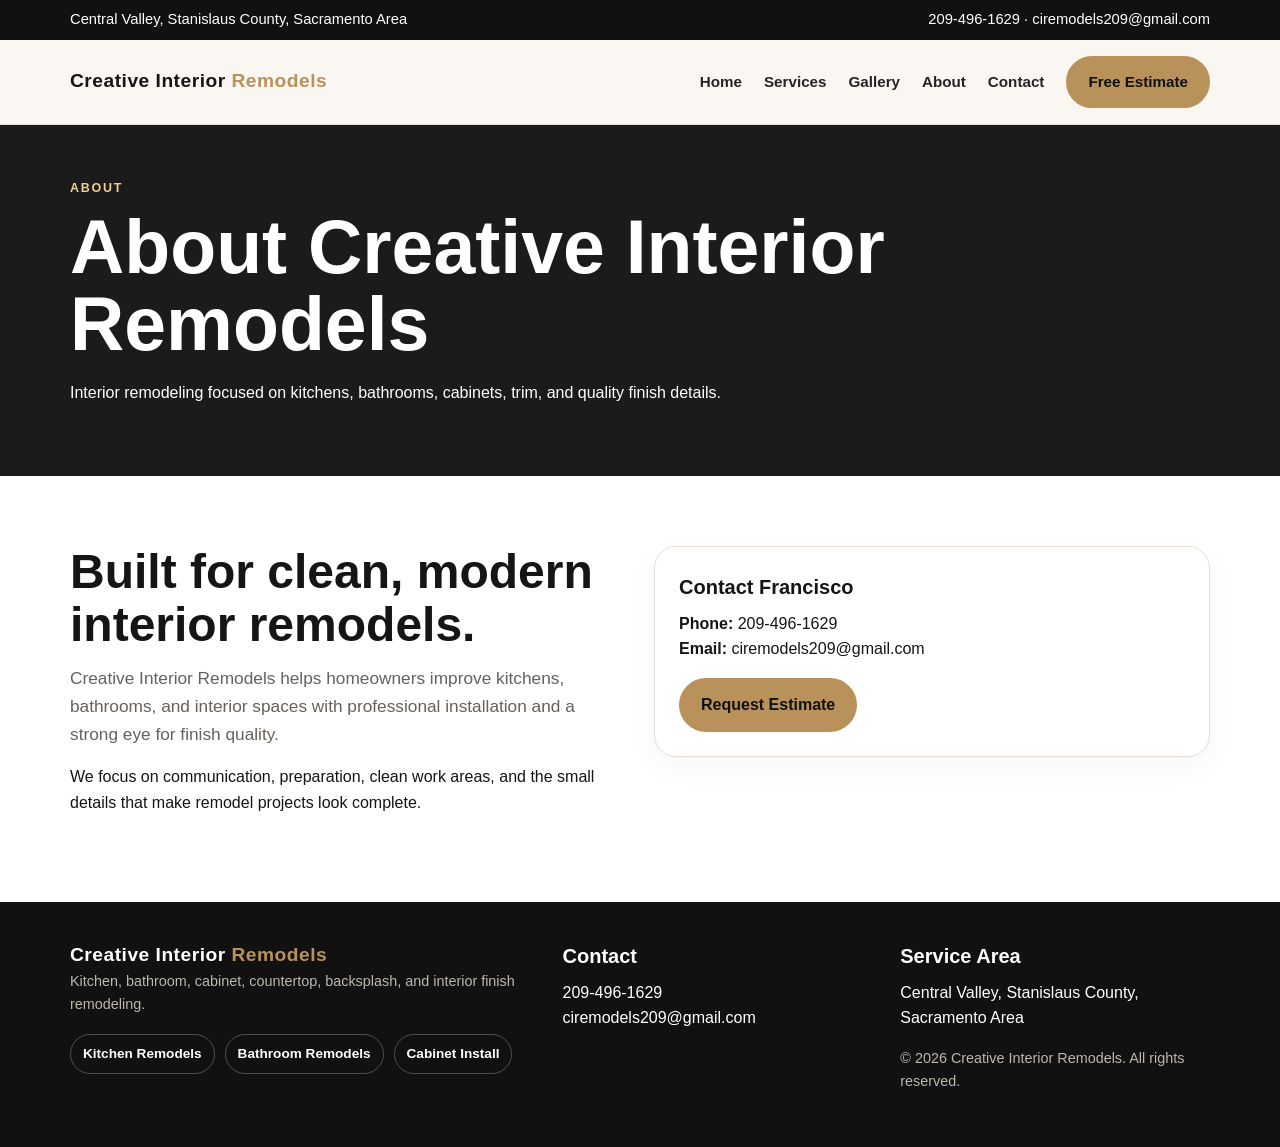
==== about.html @ f7e8094f "Add files via upload" ====
<!doctype html>
<html lang="en">
<head>
<meta charset="utf-8">
<meta name="viewport" content="width=device-width, initial-scale=1">
<title>About | Creative Interior Remodels</title>
<meta name="description" content="About Creative Interior Remodels and local interior remodeling services.">
<link rel="stylesheet" href="style.css">
</head>
<body>
<div class="topbar"><div class="container"><span>Central Valley, Stanislaus County, Sacramento Area</span><span><a href="tel:12094961629">209-496-1629</a> · <a href="mailto:ciremodels209@gmail.com">ciremodels209@gmail.com</a></span></div></div>
<header class="nav"><div class="container nav-inner">
<a class="logo" href="index.html">Creative Interior <span>Remodels</span></a>
<nav class="menu">
<a href="index.html">Home</a><a href="services.html">Services</a><a href="gallery.html">Gallery</a><a href="about.html">About</a><a href="contact.html">Contact</a>
<a class="btn gold" href="contact.html">Free Estimate</a>
</nav></div></header>
<section class="service-hero"><div class="container"><div class="eyebrow">About</div><h1>About Creative Interior Remodels</h1><p>Interior remodeling focused on kitchens, bathrooms, cabinets, trim, and quality finish details.</p></div></section>
<section class="section white"><div class="container grid-2"><div><h2>Built for clean, modern interior remodels.</h2><p class="lead">Creative Interior Remodels helps homeowners improve kitchens, bathrooms, and interior spaces with professional installation and a strong eye for finish quality.</p><p>We focus on communication, preparation, clean work areas, and the small details that make remodel projects look complete.</p></div><div class="card"><h3>Contact Francisco</h3><p><b>Phone:</b> <a href="tel:12094961629">209-496-1629</a><br><b>Email:</b> <a href="mailto:ciremodels209@gmail.com">ciremodels209@gmail.com</a></p><a class="btn gold" href="contact.html">Request Estimate</a></div></div></section>
<footer class="footer"><div class="container footer-grid">
<div><div class="logo">Creative Interior <span>Remodels</span></div><p class="small">Kitchen, bathroom, cabinet, countertop, backsplash, and interior finish remodeling.</p><div class="badges"><span class="badge">Kitchen Remodels</span><span class="badge">Bathroom Remodels</span><span class="badge">Cabinet Install</span></div></div>
<div><h3>Contact</h3><p><a href="tel:12094961629">209-496-1629</a><br><a href="mailto:ciremodels209@gmail.com">ciremodels209@gmail.com</a></p></div>
<div><h3>Service Area</h3><p>Central Valley, Stanislaus County, Sacramento Area</p><p class="small">© 2026 Creative Interior Remodels. All rights reserved.</p></div>
</div></footer>
</body></html>
---- style.css ----
:root{
  --bg:#faf7f2;
  --card:#ffffff;
  --ink:#151515;
  --muted:#66615c;
  --charcoal:#242424;
  --gray:#5f6368;
  --line:#e6ded4;
  --accent:#b9915a;
}
*{box-sizing:border-box}
html{scroll-behavior:smooth}
body{margin:0;font-family:Inter,Arial,sans-serif;background:var(--bg);color:var(--ink);line-height:1.6}
a{color:inherit;text-decoration:none}
img{max-width:100%;display:block}
.container{width:min(1140px,92%);margin:auto}
.topbar{background:#111;color:#fff;font-size:.92rem}
.topbar .container{display:flex;justify-content:space-between;gap:16px;padding:8px 0;flex-wrap:wrap}
.nav{background:rgba(250,247,242,.94);backdrop-filter:blur(10px);position:sticky;top:0;z-index:10;border-bottom:1px solid var(--line)}
.nav-inner{display:flex;align-items:center;justify-content:space-between;padding:16px 0}
.logo{font-weight:900;letter-spacing:.5px;font-size:1.2rem}
.logo span{color:var(--accent)}
.menu{display:flex;gap:22px;align-items:center}
.menu a{font-weight:700;font-size:.95rem;color:#242424}
.btn{display:inline-flex;align-items:center;justify-content:center;background:var(--charcoal);color:#fff;border-radius:999px;padding:12px 20px;font-weight:800;border:2px solid var(--charcoal);transition:.2s}
.btn:hover{transform:translateY(-1px);background:#000}
.btn.secondary{background:transparent;color:var(--charcoal)}
.btn.gold{background:var(--accent);border-color:var(--accent);color:#111}
.hero{padding:82px 0 56px;background:
linear-gradient(90deg,rgba(15,15,15,.78),rgba(15,15,15,.45)),
url('assets/hero-kitchen.svg') center/cover no-repeat;color:#fff}
.hero-grid{display:grid;grid-template-columns:1.1fr .9fr;gap:38px;align-items:center}
.eyebrow{font-weight:900;color:#f2cf91;text-transform:uppercase;letter-spacing:.14em;font-size:.78rem}
h1{font-size:clamp(2.35rem,6vw,4.7rem);line-height:1.02;margin:10px 0 18px}
h2{font-size:clamp(1.8rem,4vw,3rem);line-height:1.1;margin:0 0 14px}
h3{margin:0 0 8px;font-size:1.25rem}
p{margin:0 0 16px}
.hero p{font-size:1.12rem;color:#eee;max-width:720px}
.hero-actions{display:flex;gap:12px;flex-wrap:wrap;margin-top:26px}
.hero-card{background:rgba(255,255,255,.95);color:#111;padding:28px;border-radius:24px;box-shadow:0 20px 60px rgba(0,0,0,.3)}
.checklist{list-style:none;margin:16px 0 0;padding:0}
.checklist li{padding:8px 0 8px 28px;position:relative;border-bottom:1px solid #eee}
.checklist li:before{content:"✓";position:absolute;left:0;color:var(--accent);font-weight:900}
.section{padding:70px 0}
.section.white{background:#fff}
.section.dark{background:#181818;color:#fff}
.lead{color:var(--muted);font-size:1.08rem;max-width:780px}
.dark .lead{color:#d8d3cb}
.cards{display:grid;grid-template-columns:repeat(3,1fr);gap:18px;margin-top:28px}
.card{background:var(--card);border:1px solid var(--line);border-radius:22px;padding:24px;box-shadow:0 10px 30px rgba(0,0,0,.04)}
.card .icon{font-size:2rem;margin-bottom:8px}
.grid-2{display:grid;grid-template-columns:1fr 1fr;gap:28px;align-items:start}
.gallery{display:grid;grid-template-columns:repeat(3,1fr);gap:16px;margin-top:26px}
.gallery .shot{min-height:220px;border-radius:22px;background:#ddd;border:1px solid var(--line);display:flex;align-items:end;padding:18px;font-weight:900;color:#fff;overflow:hidden}
.shot.one{background:linear-gradient(160deg,#333,#777)}
.shot.two{background:linear-gradient(160deg,#8a765d,#262626)}
.shot.three{background:linear-gradient(160deg,#b7b7b7,#222)}
.shot.four{background:linear-gradient(160deg,#4b4b4b,#c7b18a)}
.shot.five{background:linear-gradient(160deg,#1f1f1f,#8d8d8d)}
.shot.six{background:linear-gradient(160deg,#9a8b73,#222)}
.process{counter-reset:step;display:grid;grid-template-columns:repeat(4,1fr);gap:16px;margin-top:28px}
.step{background:#fff;border:1px solid var(--line);border-radius:20px;padding:22px}
.step:before{counter-increment:step;content:counter(step);display:grid;place-items:center;width:40px;height:40px;border-radius:50%;background:#111;color:#fff;font-weight:900;margin-bottom:14px}
.review{background:#fff;border:1px solid var(--line);border-radius:22px;padding:24px}
.stars{letter-spacing:2px;color:#b6822b;font-size:1.1rem}
.form{background:#fff;border:1px solid var(--line);border-radius:24px;padding:26px}
label{display:block;font-weight:800;margin:12px 0 6px}
input,select,textarea{width:100%;padding:13px 14px;border-radius:14px;border:1px solid #d8cec1;font:inherit;background:#fff}
textarea{min-height:120px}
.footer{background:#111;color:#fff;padding:38px 0}
.footer-grid{display:grid;grid-template-columns:1.2fr .8fr .8fr;gap:28px}
.small{font-size:.9rem;color:#bdb7ae}
.badges{display:flex;gap:10px;flex-wrap:wrap;margin-top:18px}
.badge{padding:8px 12px;border:1px solid rgba(255,255,255,.25);border-radius:999px;font-weight:800;font-size:.85rem}
.service-hero{padding:54px 0;background:#1b1b1b;color:#fff}
@media(max-width:850px){
  .menu{display:none}
  .hero-grid,.grid-2,.footer-grid{grid-template-columns:1fr}
  .cards,.gallery,.process{grid-template-columns:1fr}
  .hero{padding:58px 0 42px}
}
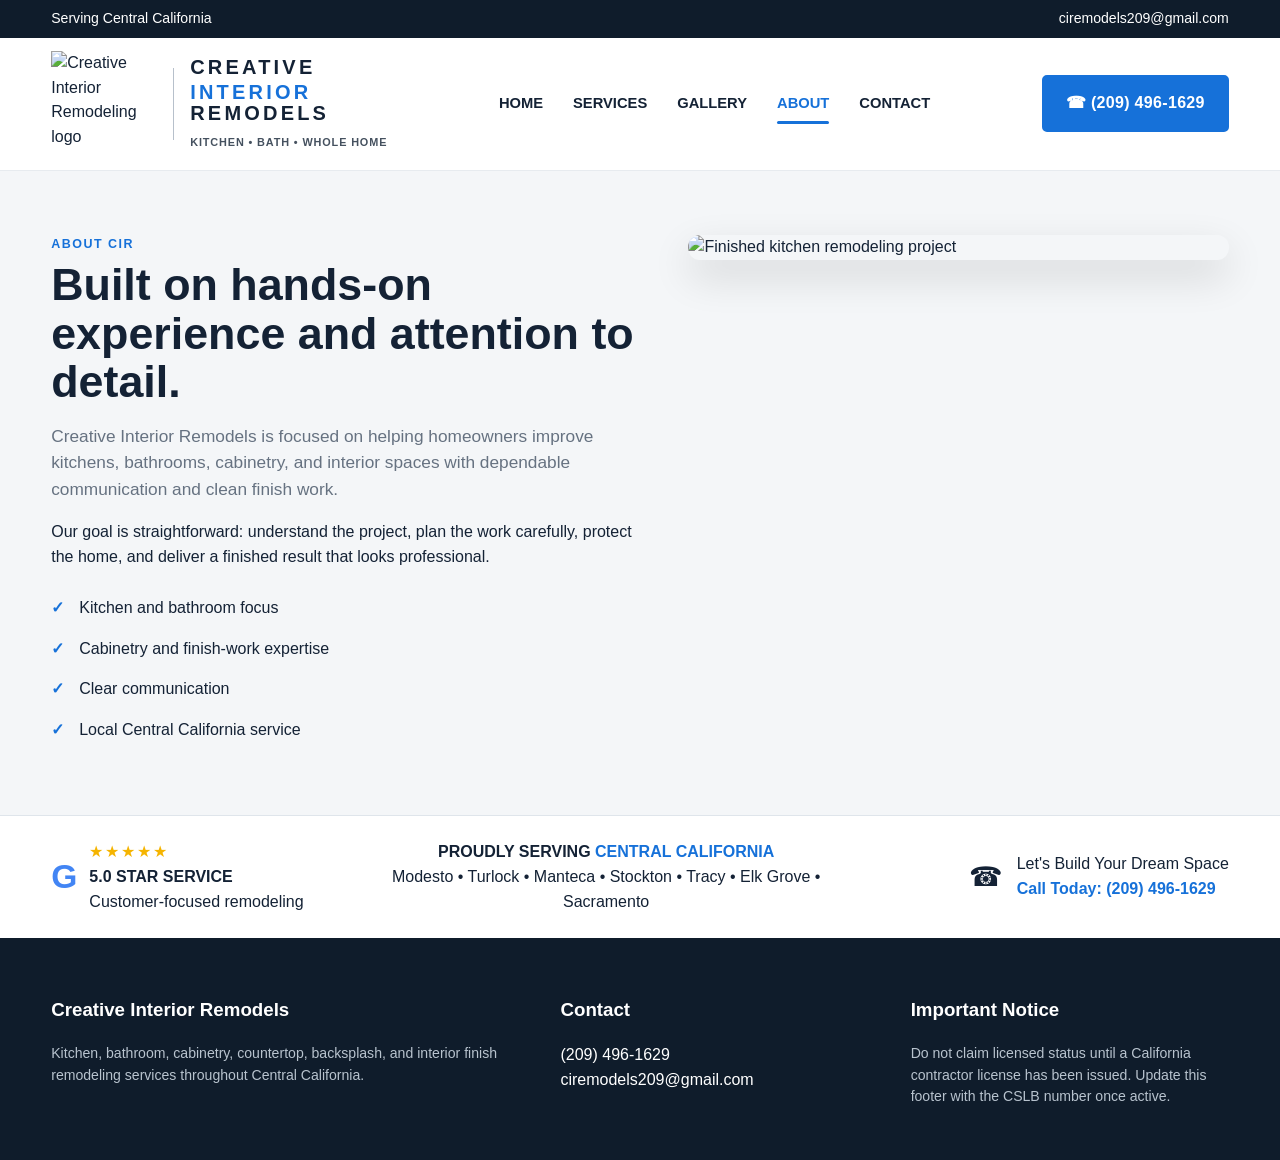
==== commit fcc7c31f: "Add files via upload" ====
--- a/about.html
+++ b/about.html
@@ -1,25 +1,27 @@
-<!doctype html>
-<html lang="en">
-<head>
-<meta charset="utf-8">
-<meta name="viewport" content="width=device-width, initial-scale=1">
-<title>About | Creative Interior Remodels</title>
-<meta name="description" content="About Creative Interior Remodels and local interior remodeling services.">
-<link rel="stylesheet" href="style.css">
-</head>
-<body>
-<div class="topbar"><div class="container"><span>Central Valley, Stanislaus County, Sacramento Area</span><span><a href="tel:12094961629">209-496-1629</a> · <a href="mailto:ciremodels209@gmail.com">ciremodels209@gmail.com</a></span></div></div>
-<header class="nav"><div class="container nav-inner">
-<a class="logo" href="index.html">Creative Interior <span>Remodels</span></a>
-<nav class="menu">
-<a href="index.html">Home</a><a href="services.html">Services</a><a href="gallery.html">Gallery</a><a href="about.html">About</a><a href="contact.html">Contact</a>
-<a class="btn gold" href="contact.html">Free Estimate</a>
-</nav></div></header>
-<section class="service-hero"><div class="container"><div class="eyebrow">About</div><h1>About Creative Interior Remodels</h1><p>Interior remodeling focused on kitchens, bathrooms, cabinets, trim, and quality finish details.</p></div></section>
-<section class="section white"><div class="container grid-2"><div><h2>Built for clean, modern interior remodels.</h2><p class="lead">Creative Interior Remodels helps homeowners improve kitchens, bathrooms, and interior spaces with professional installation and a strong eye for finish quality.</p><p>We focus on communication, preparation, clean work areas, and the small details that make remodel projects look complete.</p></div><div class="card"><h3>Contact Francisco</h3><p><b>Phone:</b> <a href="tel:12094961629">209-496-1629</a><br><b>Email:</b> <a href="mailto:ciremodels209@gmail.com">ciremodels209@gmail.com</a></p><a class="btn gold" href="contact.html">Request Estimate</a></div></div></section>
+<!doctype html><html lang="en"><head><meta charset="utf-8"><meta name="viewport" content="width=device-width,initial-scale=1"><title>About | Creative Interior Remodels</title><meta name="description" content="About Creative Interior Remodels and our approach to professional kitchen and bathroom remodeling."><link rel="stylesheet" href="style.css"></head><body>
+<div class="topbar"><div class="container"><span>Serving Central California</span><span><a href="mailto:ciremodels209@gmail.com">ciremodels209@gmail.com</a></span></div></div>
+<header class="site-header"><div class="container nav-wrap">
+<a class="brand" href="index.html">
+<img src="assets/images/cir-logo.png" alt="Creative Interior Remodeling logo">
+<span class="brand-divider"></span>
+<span><span class="brand-text">CREATIVE <span>INTERIOR</span> REMODELS</span><span class="brand-sub">KITCHEN • BATH • WHOLE HOME</span></span>
+</a>
+<nav class="nav"><a class="" href="index.html">HOME</a><a class="" href="services.html">SERVICES</a><a class="" href="gallery.html">GALLERY</a><a class="active" href="about.html">ABOUT</a><a class="" href="contact.html">CONTACT</a></nav>
+<a class="btn call-btn" href="tel:12094961629">☎ (209) 496-1629</a>
+</div></header>
+
+<section class="section light"><div class="container two-col"><div><div class="eyebrow">About CIR</div><h2>Built on hands-on experience and attention to detail.</h2><p class="lead">Creative Interior Remodels is focused on helping homeowners improve kitchens, bathrooms, cabinetry, and interior spaces with dependable communication and clean finish work.</p><p>Our goal is straightforward: understand the project, plan the work carefully, protect the home, and deliver a finished result that looks professional.</p><ul class="checks"><li>Kitchen and bathroom focus</li><li>Cabinetry and finish-work expertise</li><li>Clear communication</li><li>Local Central California service</li></ul></div>
+<div><img src="assets/images/project-01.jpg" alt="Finished kitchen remodeling project" style="border-radius:12px;box-shadow:0 16px 40px rgba(0,0,0,.14)"></div></div></section>
+<div class="footer-top"><div class="container">
+<div class="rating"><div class="g">G</div><div><div class="stars">★★★★★</div><b>5.0 STAR SERVICE</b><div class="small">Customer-focused remodeling</div></div></div>
+<div class="service-area"><b>PROUDLY SERVING <span style="color:var(--blue)">CENTRAL CALIFORNIA</span></b><div class="small">Modesto • Turlock • Manteca • Stockton • Tracy • Elk Grove • Sacramento</div></div>
+<div class="cta-mini"><span style="font-size:1.7rem">☎</span><div>Let's Build Your Dream Space<br><a style="color:var(--blue);font-weight:900" href="tel:12094961629">Call Today: (209) 496-1629</a></div></div>
+</div></div>
 <footer class="footer"><div class="container footer-grid">
-<div><div class="logo">Creative Interior <span>Remodels</span></div><p class="small">Kitchen, bathroom, cabinet, countertop, backsplash, and interior finish remodeling.</p><div class="badges"><span class="badge">Kitchen Remodels</span><span class="badge">Bathroom Remodels</span><span class="badge">Cabinet Install</span></div></div>
-<div><h3>Contact</h3><p><a href="tel:12094961629">209-496-1629</a><br><a href="mailto:ciremodels209@gmail.com">ciremodels209@gmail.com</a></p></div>
-<div><h3>Service Area</h3><p>Central Valley, Stanislaus County, Sacramento Area</p><p class="small">© 2026 Creative Interior Remodels. All rights reserved.</p></div>
+<div><h3>Creative Interior Remodels</h3><p class="small">Kitchen, bathroom, cabinetry, countertop, backsplash, and interior finish remodeling services throughout Central California.</p></div>
+<div><h3>Contact</h3><p><a href="tel:12094961629">(209) 496-1629</a><br><a href="mailto:ciremodels209@gmail.com">ciremodels209@gmail.com</a></p></div>
+<div><h3>Important Notice</h3><p class="small">Do not claim licensed status until a California contractor license has been issued. Update this footer with the CSLB number once active.</p></div>
 </div></footer>
+<a class="mobile-call" href="tel:12094961629" aria-label="Call now">☎</a>
+<script src="script.js"></script>
 </body></html>
--- a/style.css
+++ b/style.css
@@ -1,82 +1,120 @@
 
 :root{
-  --bg:#faf7f2;
-  --card:#ffffff;
-  --ink:#151515;
-  --muted:#66615c;
-  --charcoal:#242424;
-  --gray:#5f6368;
-  --line:#e6ded4;
-  --accent:#b9915a;
+  --navy:#172536;
+  --navy-2:#0f1c2b;
+  --blue:#1671d9;
+  --blue-dark:#0f57ad;
+  --light:#f4f6f8;
+  --text:#142235;
+  --muted:#667281;
+  --line:#dfe5eb;
+  --white:#fff;
 }
 *{box-sizing:border-box}
 html{scroll-behavior:smooth}
-body{margin:0;font-family:Inter,Arial,sans-serif;background:var(--bg);color:var(--ink);line-height:1.6}
-a{color:inherit;text-decoration:none}
+body{margin:0;font-family:Inter,Arial,Helvetica,sans-serif;color:var(--text);background:#fff;line-height:1.55}
+a{text-decoration:none;color:inherit}
 img{max-width:100%;display:block}
-.container{width:min(1140px,92%);margin:auto}
-.topbar{background:#111;color:#fff;font-size:.92rem}
+.container{width:min(1380px,92%);margin:auto}
+.topbar{background:var(--navy-2);color:#fff;font-size:.88rem}
 .topbar .container{display:flex;justify-content:space-between;gap:16px;padding:8px 0;flex-wrap:wrap}
-.nav{background:rgba(250,247,242,.94);backdrop-filter:blur(10px);position:sticky;top:0;z-index:10;border-bottom:1px solid var(--line)}
-.nav-inner{display:flex;align-items:center;justify-content:space-between;padding:16px 0}
-.logo{font-weight:900;letter-spacing:.5px;font-size:1.2rem}
-.logo span{color:var(--accent)}
-.menu{display:flex;gap:22px;align-items:center}
-.menu a{font-weight:700;font-size:.95rem;color:#242424}
-.btn{display:inline-flex;align-items:center;justify-content:center;background:var(--charcoal);color:#fff;border-radius:999px;padding:12px 20px;font-weight:800;border:2px solid var(--charcoal);transition:.2s}
-.btn:hover{transform:translateY(-1px);background:#000}
-.btn.secondary{background:transparent;color:var(--charcoal)}
-.btn.gold{background:var(--accent);border-color:var(--accent);color:#111}
-.hero{padding:82px 0 56px;background:
-linear-gradient(90deg,rgba(15,15,15,.78),rgba(15,15,15,.45)),
-url('assets/hero-kitchen.svg') center/cover no-repeat;color:#fff}
-.hero-grid{display:grid;grid-template-columns:1.1fr .9fr;gap:38px;align-items:center}
-.eyebrow{font-weight:900;color:#f2cf91;text-transform:uppercase;letter-spacing:.14em;font-size:.78rem}
-h1{font-size:clamp(2.35rem,6vw,4.7rem);line-height:1.02;margin:10px 0 18px}
-h2{font-size:clamp(1.8rem,4vw,3rem);line-height:1.1;margin:0 0 14px}
-h3{margin:0 0 8px;font-size:1.25rem}
-p{margin:0 0 16px}
-.hero p{font-size:1.12rem;color:#eee;max-width:720px}
-.hero-actions{display:flex;gap:12px;flex-wrap:wrap;margin-top:26px}
-.hero-card{background:rgba(255,255,255,.95);color:#111;padding:28px;border-radius:24px;box-shadow:0 20px 60px rgba(0,0,0,.3)}
-.checklist{list-style:none;margin:16px 0 0;padding:0}
-.checklist li{padding:8px 0 8px 28px;position:relative;border-bottom:1px solid #eee}
-.checklist li:before{content:"✓";position:absolute;left:0;color:var(--accent);font-weight:900}
-.section{padding:70px 0}
-.section.white{background:#fff}
-.section.dark{background:#181818;color:#fff}
-.lead{color:var(--muted);font-size:1.08rem;max-width:780px}
-.dark .lead{color:#d8d3cb}
-.cards{display:grid;grid-template-columns:repeat(3,1fr);gap:18px;margin-top:28px}
-.card{background:var(--card);border:1px solid var(--line);border-radius:22px;padding:24px;box-shadow:0 10px 30px rgba(0,0,0,.04)}
-.card .icon{font-size:2rem;margin-bottom:8px}
-.grid-2{display:grid;grid-template-columns:1fr 1fr;gap:28px;align-items:start}
-.gallery{display:grid;grid-template-columns:repeat(3,1fr);gap:16px;margin-top:26px}
-.gallery .shot{min-height:220px;border-radius:22px;background:#ddd;border:1px solid var(--line);display:flex;align-items:end;padding:18px;font-weight:900;color:#fff;overflow:hidden}
-.shot.one{background:linear-gradient(160deg,#333,#777)}
-.shot.two{background:linear-gradient(160deg,#8a765d,#262626)}
-.shot.three{background:linear-gradient(160deg,#b7b7b7,#222)}
-.shot.four{background:linear-gradient(160deg,#4b4b4b,#c7b18a)}
-.shot.five{background:linear-gradient(160deg,#1f1f1f,#8d8d8d)}
-.shot.six{background:linear-gradient(160deg,#9a8b73,#222)}
-.process{counter-reset:step;display:grid;grid-template-columns:repeat(4,1fr);gap:16px;margin-top:28px}
-.step{background:#fff;border:1px solid var(--line);border-radius:20px;padding:22px}
-.step:before{counter-increment:step;content:counter(step);display:grid;place-items:center;width:40px;height:40px;border-radius:50%;background:#111;color:#fff;font-weight:900;margin-bottom:14px}
-.review{background:#fff;border:1px solid var(--line);border-radius:22px;padding:24px}
-.stars{letter-spacing:2px;color:#b6822b;font-size:1.1rem}
-.form{background:#fff;border:1px solid var(--line);border-radius:24px;padding:26px}
+.site-header{background:rgba(255,255,255,.97);position:sticky;top:0;z-index:50;border-bottom:1px solid #e7ebef}
+.nav-wrap{display:flex;align-items:center;justify-content:space-between;gap:24px;padding:13px 0}
+.brand{display:flex;align-items:center;gap:16px;min-width:320px}
+.brand img{width:106px;height:106px;object-fit:contain}
+.brand-divider{width:1px;height:72px;background:#b7c0cb}
+.brand-text{font-weight:900;letter-spacing:.16em;line-height:1.06;font-size:1.25rem}
+.brand-text span{display:block;color:var(--blue)}
+.brand-sub{display:block;font-size:.68rem;letter-spacing:.08em;margin-top:6px;font-weight:700;color:#45515f}
+.nav{display:flex;align-items:center;gap:30px;font-weight:800;font-size:.92rem}
+.nav a{position:relative;padding:12px 0}
+.nav a:hover,.nav a.active{color:var(--blue)}
+.nav a.active:after{content:"";position:absolute;height:3px;background:var(--blue);left:0;right:0;bottom:3px;border-radius:4px}
+.btn{display:inline-flex;align-items:center;justify-content:center;gap:10px;padding:14px 22px;border-radius:5px;background:var(--blue);border:2px solid var(--blue);color:#fff;font-weight:900;letter-spacing:.02em;transition:.2s}
+.btn:hover{background:var(--blue-dark);border-color:var(--blue-dark);transform:translateY(-1px)}
+.btn.outline{background:transparent;border-color:#fff}
+.btn.white{background:#fff;color:var(--navy);border-color:#fff}
+.call-btn{white-space:nowrap}
+.hero{position:relative;min-height:560px;background:url('assets/images/project-04.jpg') center/cover no-repeat;color:#fff}
+.hero:before{content:"";position:absolute;inset:0;background:linear-gradient(90deg,rgba(9,17,27,.96) 0%,rgba(9,17,27,.82) 34%,rgba(9,17,27,.28) 60%,rgba(9,17,27,.08) 100%)}
+.hero-inner{position:relative;z-index:1;padding:72px 0 44px;max-width:590px}
+.hero h1{font-size:clamp(2.9rem,5vw,5.2rem);line-height:1.02;margin:0 0 20px;letter-spacing:.015em}
+.hero h1 span{color:#3389e6}
+.hero p{font-size:1.23rem;max-width:520px;color:#eef3f7}
+.hero-actions{display:flex;gap:18px;flex-wrap:wrap;margin:30px 0}
+.trust-row{display:flex;gap:28px;flex-wrap:wrap;margin-top:30px}
+.trust{display:flex;align-items:center;gap:12px;font-weight:900;font-size:.9rem}
+.trust-icon{width:48px;height:48px;border:2px solid #68aef1;border-radius:50%;display:grid;place-items:center;color:#68aef1;font-size:1.35rem}
+.service-strip{background:linear-gradient(90deg,#0e2740,#173f64);color:#fff}
+.service-strip .container{display:grid;grid-template-columns:repeat(4,1fr)}
+.service-item{padding:23px 28px;display:grid;grid-template-columns:48px 1fr;gap:16px;align-items:center;border-right:1px solid rgba(255,255,255,.24)}
+.service-item:last-child{border-right:0}
+.service-item .icon{font-size:2rem;color:#9bcbfb}
+.service-item h3{font-size:.98rem;margin:0 0 3px;letter-spacing:.03em}
+.service-item p{margin:0;color:#e2ebf3;font-size:.88rem}
+.section{padding:64px 0}
+.section.light{background:var(--light)}
+.section.dark{background:var(--navy-2);color:#fff}
+.section-head{display:flex;align-items:end;justify-content:space-between;gap:24px;margin-bottom:25px}
+.eyebrow{color:var(--blue);font-weight:900;text-transform:uppercase;letter-spacing:.12em;font-size:.78rem}
+h2{font-size:clamp(2rem,3.5vw,3.3rem);line-height:1.08;margin:6px 0 10px}
+.lead{font-size:1.08rem;color:var(--muted);max-width:790px}
+.dark .lead{color:#ccd7e2}
+.project-grid{display:grid;grid-template-columns:repeat(5,1fr);gap:18px}
+.project-card{background:#fff;border:1px solid var(--line);border-radius:8px;overflow:hidden;box-shadow:0 6px 18px rgba(18,34,53,.06)}
+.project-card img{width:100%;height:210px;object-fit:cover}
+.project-card .body{padding:14px 15px}
+.project-card h3{margin:0 0 4px;font-size:1rem}
+.project-card p{margin:0;color:var(--muted);font-size:.83rem}
+.cards{display:grid;grid-template-columns:repeat(3,1fr);gap:22px}
+.card{background:#fff;border:1px solid var(--line);border-radius:10px;padding:26px;box-shadow:0 8px 24px rgba(12,29,46,.05)}
+.card .big-icon{font-size:2.1rem;color:var(--blue);margin-bottom:12px}
+.card h3{margin:0 0 8px}
+.checks{list-style:none;margin:18px 0 0;padding:0}
+.checks li{position:relative;padding:8px 0 8px 28px}
+.checks li:before{content:"✓";position:absolute;left:0;color:var(--blue);font-weight:900}
+.two-col{display:grid;grid-template-columns:1.05fr .95fr;gap:40px;align-items:start}
+.form-card{background:#fff;color:var(--text);padding:30px;border-radius:12px;box-shadow:0 12px 36px rgba(0,0,0,.15)}
 label{display:block;font-weight:800;margin:12px 0 6px}
-input,select,textarea{width:100%;padding:13px 14px;border-radius:14px;border:1px solid #d8cec1;font:inherit;background:#fff}
-textarea{min-height:120px}
-.footer{background:#111;color:#fff;padding:38px 0}
-.footer-grid{display:grid;grid-template-columns:1.2fr .8fr .8fr;gap:28px}
-.small{font-size:.9rem;color:#bdb7ae}
-.badges{display:flex;gap:10px;flex-wrap:wrap;margin-top:18px}
-.badge{padding:8px 12px;border:1px solid rgba(255,255,255,.25);border-radius:999px;font-weight:800;font-size:.85rem}
-.service-hero{padding:54px 0;background:#1b1b1b;color:#fff}
-@media(max-width:850px){
-  .menu{display:none}
-  .hero-grid,.grid-2,.footer-grid{grid-template-columns:1fr}
-  .cards,.gallery,.process{grid-template-columns:1fr}
-  .hero{padding:58px 0 42px}
+input,select,textarea{width:100%;padding:13px 14px;border:1px solid #cfd8e1;border-radius:6px;font:inherit}
+textarea{min-height:130px}
+.gallery-grid{display:grid;grid-template-columns:repeat(3,1fr);gap:18px}
+.gallery-grid figure{margin:0;position:relative;overflow:hidden;border-radius:10px;background:#eee}
+.gallery-grid img{width:100%;height:310px;object-fit:cover;transition:.25s}
+.gallery-grid figure:hover img{transform:scale(1.02)}
+.gallery-grid figcaption{position:absolute;left:0;right:0;bottom:0;padding:32px 16px 14px;color:#fff;font-weight:900;background:linear-gradient(transparent,rgba(0,0,0,.74))}
+.footer-top{border-top:1px solid var(--line);padding:24px 0;background:#fff}
+.footer-top .container{display:grid;grid-template-columns:.8fr 1.5fr 1fr;gap:30px;align-items:center}
+.rating{display:flex;gap:12px;align-items:center}
+.rating .g{font-size:2.1rem;font-weight:900;color:#4285f4}
+.stars{color:#f5b400;letter-spacing:2px}
+.service-area{text-align:center}
+.cta-mini{display:flex;justify-content:flex-end;align-items:center;gap:14px}
+.footer{background:var(--navy-2);color:#fff;padding:38px 0}
+.footer-grid{display:grid;grid-template-columns:1.2fr .8fr .8fr;gap:32px}
+.footer .small{color:#b8c3ce;font-size:.88rem}
+.mobile-call{display:none}
+@media(max-width:1100px){
+  .nav{display:none}
+  .brand{min-width:auto}
+  .project-grid{grid-template-columns:repeat(3,1fr)}
+  .service-strip .container{grid-template-columns:repeat(2,1fr)}
 }
+@media(max-width:760px){
+  .brand img{width:72px;height:72px}
+  .brand-divider{height:54px}
+  .brand-text{font-size:.95rem}
+  .brand-sub{font-size:.55rem}
+  .call-btn{display:none}
+  .hero{min-height:620px;background-position:62% center}
+  .hero:before{background:linear-gradient(90deg,rgba(9,17,27,.96),rgba(9,17,27,.76))}
+  .hero-inner{padding-top:58px}
+  .hero h1{font-size:2.7rem}
+  .trust-row{gap:16px}
+  .service-strip .container,.project-grid,.cards,.two-col,.gallery-grid,.footer-grid,.footer-top .container{grid-template-columns:1fr}
+  .service-item{border-right:0;border-bottom:1px solid rgba(255,255,255,.2)}
+  .project-card img,.gallery-grid img{height:250px}
+  .section-head{align-items:start;flex-direction:column}
+  .cta-mini{justify-content:flex-start}
+  .mobile-call{display:flex;position:fixed;right:18px;bottom:18px;z-index:90;width:58px;height:58px;border-radius:50%;background:var(--blue);color:#fff;align-items:center;justify-content:center;font-size:1.5rem;box-shadow:0 8px 24px rgba(0,0,0,.28)}
+}
